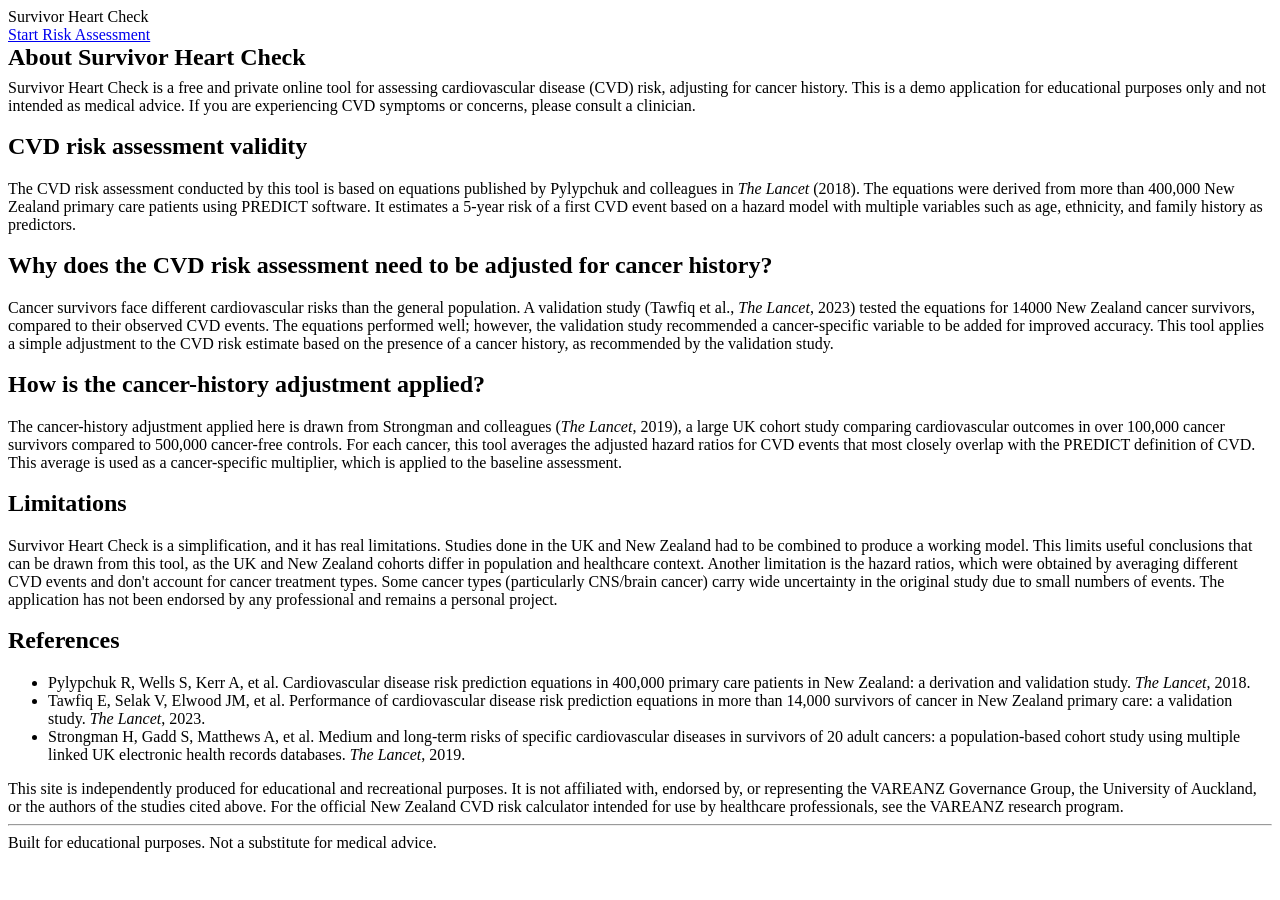
==== index.html @ 63fedc5a "Create index.html" ====
<!doctype html>
<html lang="en">
<head>
	<meta charset="utf-8" />
	<meta name="viewport" content="width=device-width, initial-scale=1" />
	<title>Survivor Heart Check</title>
	<link rel="stylesheet" href="style.css" />
   
  
  <link rel="preconnect" href="https://fonts.googleapis.com">
  <link rel="preconnect" href="https://fonts.gstatic.com" crossorigin>
  <link rel="stylesheet" href="https://fonts.googleapis.com/css2?family=Source+Serif+4:opsz,wght@8..60,400;8..60,600&family=Inter:wght@400;500;600;700&display=swap" />
  <link rel="stylesheet" href="stylecalculator.css" />

</head>
<body>
	<header>
		<div class="container">
			<nav>
				<div class="brand">Survivor Heart Check</div>
				<div style="flex:1"></div>
                <a class="btn" href="indexcalculator.html">Start Risk Assessment</a>
			</nav>
		</div>
	</header>

	<main class="container" role="main">
		<section class="card">
			<h1 style="margin:0 0 8px">About Survivor Heart Check</h1>
			<p style="margin:0 0 12px;color:#000000">Survivor Heart Check is a free and private online tool for assessing cardiovascular disease (CVD) risk, adjusting for cancer history. This is a demo application for educational purposes only and not intended as medical advice. If you are experiencing CVD symptoms or concerns, please consult a clinician.</p>
			<div class="grid">
				

				
			</div>
		</section>

		<section id="check" class="card" style="margin-top:18px">
			<h2 style="margin-top:0">CVD risk assessment validity</h2>
			<p style="margin:0 0 12px;color:#000000">The CVD risk assessment conducted by this tool is based on equations published by Pylypchuk and colleagues in <em>The Lancet</em> (2018). The equations were derived from more than 400,000 New Zealand primary care patients using PREDICT software. It estimates a 5-year risk of a first CVD event based on a hazard model with multiple variables such as age, ethnicity, and family history as predictors.

        </p>
        </section>       

        <section id="check" class="card" style="margin-top:18px">
			<h2 style="margin-top:0">Why does the CVD risk assessment need to be adjusted for cancer history?</h2>
			<p style="margin:0 0 12px;color:#000000">Cancer survivors face different cardiovascular risks than the general population. A validation study (Tawfiq et al., <em>The Lancet</em>, 2023) tested the equations for 14000 New Zealand cancer survivors, compared to their observed CVD events. The equations performed well; however, the validation study recommended a cancer-specific variable to be added for improved accuracy. This tool applies a simple adjustment to the CVD risk estimate based on the presence of a cancer history, as recommended by the validation study.</p>

		</section>

        <section id="check" class="card" style="margin-top:18px">
			<h2 style="margin-top:0">How is the cancer-history adjustment applied?</h2>
			<p style="margin:0 0 12px;color:#000000">The cancer-history adjustment applied here is drawn from Strongman and colleagues (<em>The Lancet</em>, 2019), a large UK cohort study comparing cardiovascular outcomes in 
over 100,000 cancer survivors compared to 500,000 cancer-free controls. For each cancer, this tool averages the adjusted hazard ratios for CVD events that most closely overlap with the PREDICT 
definition of CVD. This average is used as a cancer-specific multiplier, which is applied to the baseline assessment.
</p>
		</section>

        <section id="check" class="card" style="margin-top:18px">
			<h2 style="margin-top:0">Limitations</h2>
			<p style="margin:0 0 12px;color:#000000">Survivor Heart Check is a simplification, and it has real limitations. Studies done in the UK and New Zealand had to be combined to produce a working model. This limits useful conclusions that can be drawn from this tool, as the UK and New Zealand cohorts differ in population and healthcare context. Another limitation is the hazard ratios, which were obtained by averaging different CVD events and don't account for cancer treatment types. Some cancer types (particularly CNS/brain cancer) carry wide uncertainty in the original study due to small numbers of events. The application has not been endorsed by any professional and remains a personal project.
</p>
		</section>

          <section class="card sources" id="sources" style="margin-top:18px">
    <h2 style="margin-top:0">References</h2>
    <ul>
      <li>Pylypchuk R, Wells S, Kerr A, et al. Cardiovascular disease risk prediction equations in 400,000 primary care patients in New Zealand: a derivation and validation study. <em>The Lancet</em>, 2018.</li>
      
      <li>Tawfiq E, Selak V, Elwood JM, et al. Performance of cardiovascular disease risk prediction equations in more than 14,000 survivors of cancer in New Zealand primary care: a validation study. <em>The Lancet</em>, 2023.</li>
      
      <li>Strongman H, Gadd S, Matthews A, et al. Medium and long-term risks of specific cardiovascular diseases in survivors of 20 adult cancers: a population-based cohort study using multiple linked UK electronic health records databases. <em>The Lancet</em>, 2019.</li>
    </ul>
    </section>

  <footer>
This site is independently produced for educational and recreational purposes. It is not affiliated with, endorsed by, or
      representing the VAREANZ Governance Group, the University of Auckland, or the authors of
      the studies cited above. For the official New Zealand CVD risk calculator intended for use
      by healthcare professionals, see the VAREANZ research program.
    <hr />
			<div>Built for educational purposes. Not a substitute for medical advice.</div>
		</footer>
	</main>

	<script src="script.js"></script>
</body>
</html>
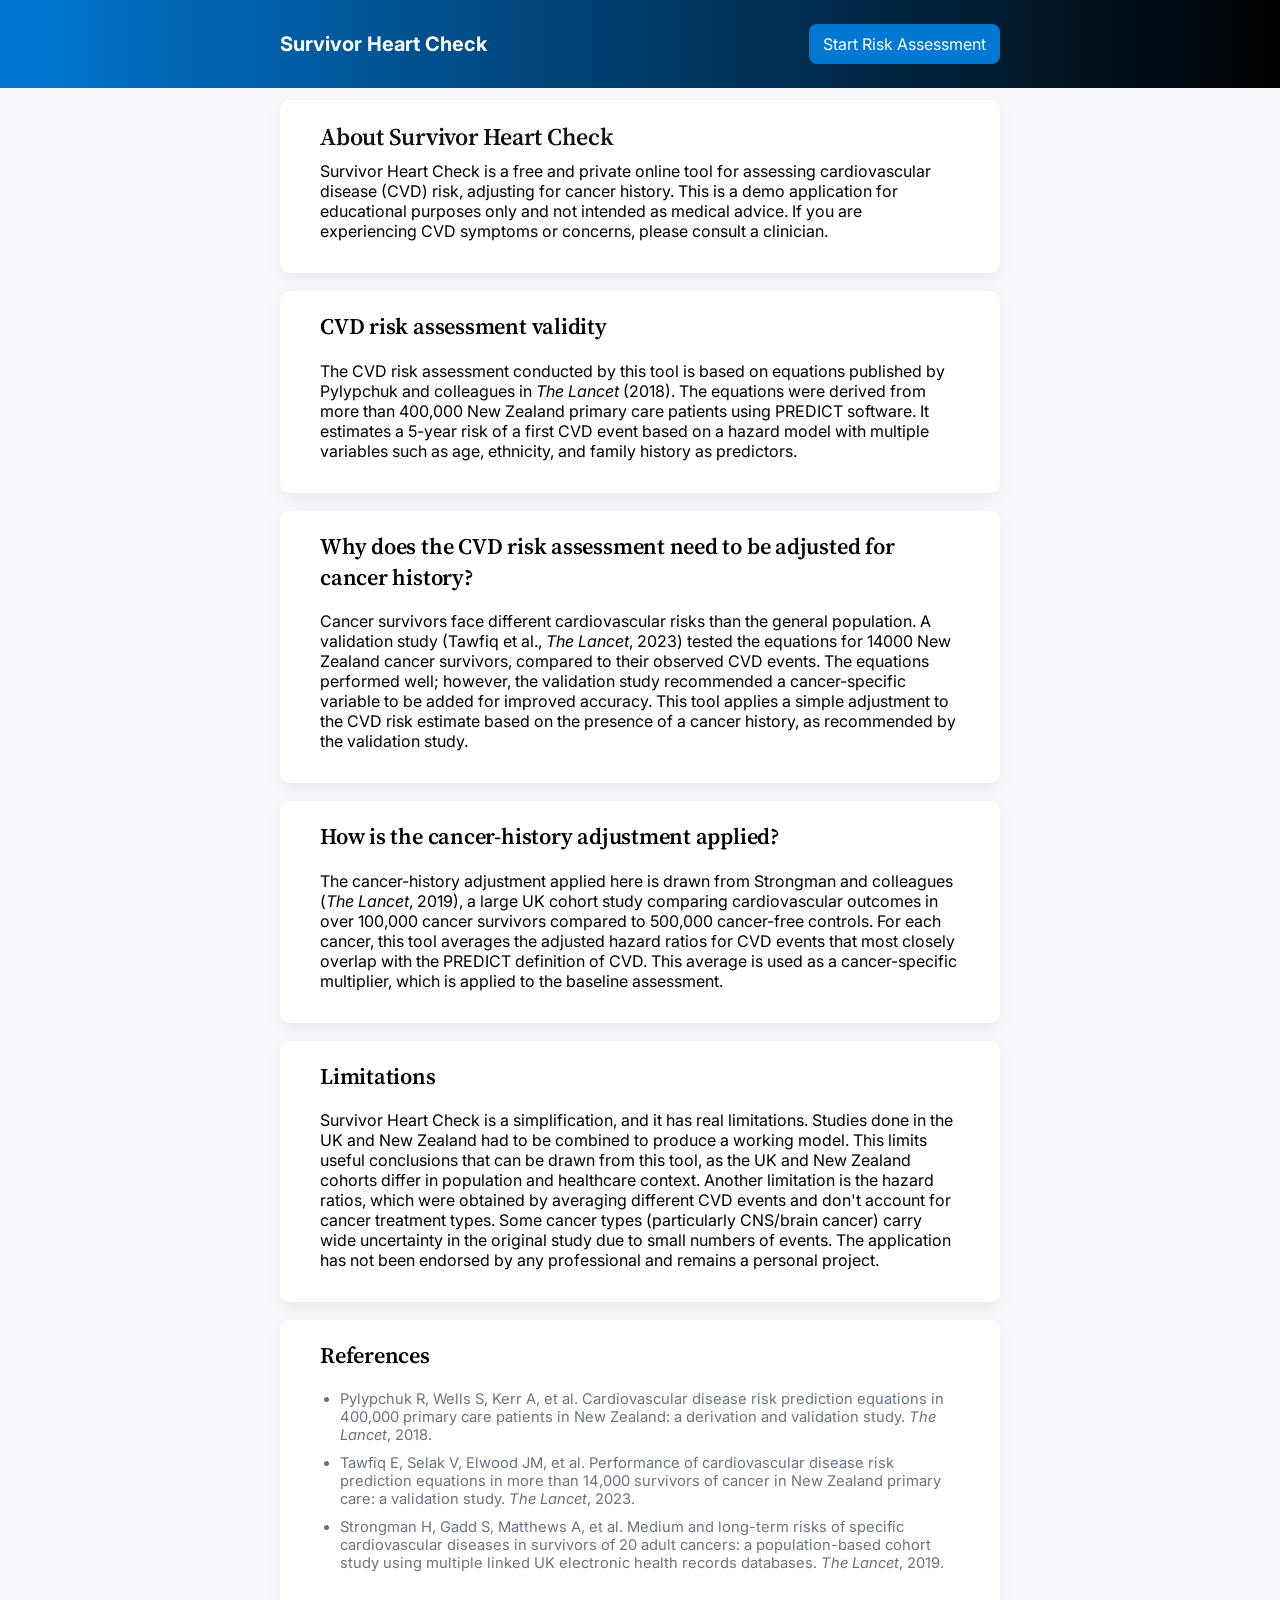
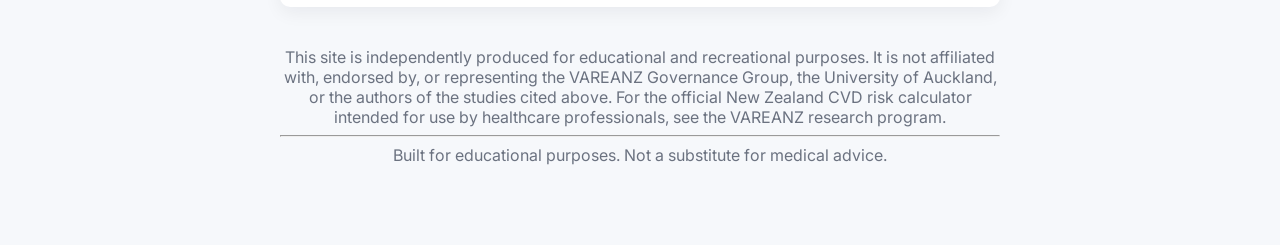
==== commit f899902c: "Add favicon link to index.html" ====
--- a/index.html
+++ b/index.html
@@ -5,6 +5,7 @@
 	<meta name="viewport" content="width=device-width, initial-scale=1" />
 	<title>Survivor Heart Check</title>
 	<link rel="stylesheet" href="style.css" />
+	<link rel="icon" type="image/x-icon" href="./favicon.ico?v=2">
    
   
   <link rel="preconnect" href="https://fonts.googleapis.com">
--- a/style.css
+++ b/style.css
@@ -0,0 +1,14 @@
+@import url('https://fonts.googleapis.com/css2?family=Source+Serif+4:opsz,wght@8..60,400;8..60,600&family=Inter:wght@400;500;600;700&display=swap');
+:root{--bg:#f6f8fb;--card:#fff;--accent:#0078d4}
+body{font-family:Inter,system-ui,Segoe UI,Arial,sans-serif;margin:0;background:var(--bg);color:#111}
+header{background:linear-gradient(90deg,var(--accent),#000000);color:#fff;padding: 12px;}
+.container{max-width:720px;margin:12px auto;padding:0 16px}
+nav{display:flex;gap:10px;align-items:center}
+.brand{font-weight:700;font-size:1.25rem}
+.card{background:var(--card);border-radius:10px;padding:20px;box-shadow:0 6px 18px rgba(16,24,40,0.06)}
+.grid{display:grid;grid-template-columns:1fr 320px;gap:20px}
+@media (max-width:760px){.grid{grid-template-columns:1fr}}
+footer{margin:40px 0 80px;color:#6b7280;text-align:center}
+.btn{display:inline-block;padding:10px 14px;border-radius:8px;background:var(--accent);color:#fff;text-decoration:none}
+label{display:block;margin-top:8px;font-size:0.95rem}
+input,select,textarea{width:100%;padding:10px;border-radius:8px;border:1px solid #e6edf3;margin-top:6px}
--- a/stylecalculator.css
+++ b/stylecalculator.css
@@ -0,0 +1,294 @@
+
+:root {
+  --bg: #f6f8fb;
+  --card: #fff;
+  --accent: #0078d4;
+  --teal: #0078d4;
+  --teal-deep: #000000;
+  --clay: #0078d4;
+  --ink: #111;
+  --ink-soft: #6b7280;
+  --line: #e6edf3;
+  --radius: 10px;
+}
+
+body {
+  font-family: Inter, system-ui, Segoe UI, Arial, sans-serif;
+  margin: 0;
+  background: var(--bg);
+  color: #111;
+}
+.wrap {
+  max-width: 720px;
+  margin: 0 auto;
+  padding: 0 20px;
+}
+
+h1, h2 {
+  font-family: 'Source Serif 4', Georgia, serif;
+  font-weight: 600;
+  letter-spacing: -0.01em;
+}
+
+header {
+  background: linear-gradient(90deg, var(--accent), #000000);
+  color: #fff;
+  padding: 12px;
+}
+
+header nav {
+  display: flex;
+  justify-content: space-between;
+  align-items: center;
+}
+
+.brand {
+  font-weight: 700;
+  font-size: 1.25rem;
+  font-family: Inter, system-ui, Segoe UI, Arial, sans-serif !important;
+  color: #fff;
+}
+
+/* Header */
+.site-header {
+  background: var(--teal-deep);
+  color: #fff;
+  padding: 22px 0;
+}
+.site-header .wrap {
+  display: flex;
+  align-items: baseline;
+  gap: 14px;
+  flex-wrap: wrap;
+}
+.mark {
+  font-family: 'Source Serif 4', serif;
+  font-size: 1.3rem;
+  font-weight: 600;
+}
+.tag {
+  font-size: 0.85rem;
+  color: #c9ddd6;
+}
+
+/* Intro */
+.intro {
+  padding: 48px 0 28px;
+}
+.intro h1 {
+  font-size: 2rem;
+  margin: 0 0 16px;
+  color: var(--teal-deep);
+}
+.lede {
+  font-size: 1.05rem;
+  color: var(--ink-soft);
+  margin: 0 0 12px;
+}
+.lede.small {
+  font-size: 0.92rem;
+  border-left: 3px solid var(--clay);
+  padding-left: 14px;
+}
+.lede a { color: var(--teal-deep); font-weight: 600; }
+
+/* Cards */
+.card {
+  background: var(--card);
+  border-radius: 10px;
+  padding: 20px 40px;
+  box-shadow: 0 6px 18px rgba(16,24,40,0.06);
+  border: none;
+}
+.card h2 {
+  margin-top: 0;
+  font-size: 1.4rem;
+  color: var(--teal-deep);
+}
+.card p { color: var(--ink-soft); }
+
+/* Form */
+.field-group {
+  margin-bottom: 28px;
+  padding-bottom: 24px;
+  border-bottom: 1px solid var(--line);
+}
+.field-group:last-of-type {
+  border-bottom: none;
+}
+.group-title {
+  font-size: 1.05rem;
+  margin: 0 0 16px;
+   color: #0078d4 !important;
+}
+label {
+  display: block;
+  font-weight: 600;
+  font-size: 0.92rem;
+  margin: 16px 0 6px;
+  color: var(--ink);
+}
+label:first-of-type { margin-top: 0; }
+input[type="number"],
+select {
+  width: 100%;
+  padding: 10px;
+  border-radius: 8px;
+  border: 1px solid #e6edf3;
+  margin-top: 6px;
+  background: #fff;
+}
+
+input:focus, select:focus {
+  outline: 2px solid var(--teal);
+  outline-offset: 1px;
+}
+.hint {
+  font-size: 0.82rem;
+  color: #7c7264;
+  margin: 6px 0 0;
+}
+.field-error {
+  font-size: 0.82rem;
+  color: #b03a2e;
+  margin: 5px 0 0;
+  font-weight: 500;
+}
+.checkbox-row {
+  display: flex;
+  flex-direction: column;
+  gap: 10px;
+  margin-top: 14px;
+}
+.checkbox-label {
+  display: flex;
+  align-items: center;
+  gap: 9px;
+  font-weight: 400;
+  font-size: 0.94rem;
+  margin: 0;
+}
+.checkbox-label input { width: auto; margin: 0; }
+
+.btn-primary {
+  width: 100%;
+  padding: 14px 18px;
+  background: var(--teal);
+  color: #fff;
+  font-size: 1.02rem;
+  font-weight: 600;
+  border: none;
+  border-radius: 8px;
+  cursor: pointer;
+  margin-top: 8px;
+  transition: background 0.15s ease;
+}
+.btn-primary {
+  background: var(--accent);
+  border-radius: 8px;
+}
+
+.btn-primary:hover {
+  background: #005ea2;
+}
+
+.btn-back {
+  display: inline-flex;
+  align-items: center;
+  gap: 6px;
+  padding: 11.5px 14px;
+  background: var(--accent);
+  color: #fff;
+
+  border-radius: 8px;
+  text-decoration: none;
+  font-size: 0.9rem;
+  transition: background 0.15s ease;
+}
+
+
+
+.btn-back:hover {
+  background: rgba(255,255,255,0.15);
+}
+
+/* Results */
+.result {
+  margin-top: 32px;
+  padding-top: 28px;
+  border-top: 2px solid var(--line);
+}
+.result h2 { font-size: 1.2rem; }
+.result-figures {
+  display: flex;
+  align-items: center;
+  gap: 18px;
+  flex-wrap: wrap;
+  margin: 20px 0;
+}
+.figure {
+  flex: 1;
+  min-width: 160px;
+  padding: 18px;
+  border-radius: 8px;
+  background: #f4f1e9;
+  text-align: center;
+}
+.figure.highlight {
+  background: #ece3da;
+  border: 2px solid var(--clay);
+}
+.figure-label {
+  display: block;
+  font-size: 0.8rem;
+  color: var(--ink-soft);
+  margin-bottom: 6px;
+}
+.figure-value {
+  display: block;
+  font-family: 'Source Serif 4', serif;
+  font-size: 2rem;
+  font-weight: 600;
+  color: var(--teal-deep);
+}
+.figure-arrow {
+  font-size: 1.5rem;
+  color: var(--ink-soft);
+}
+.result-note {
+  font-size: 0.92rem;
+  color: var(--ink-soft);
+}
+.result-disclaimer {
+  font-size: 0.85rem;
+  color: #8a7f6e;
+  font-style: italic;
+}
+
+/* Methodology / sources */
+.methodology p, .sources p { font-size: 0.95rem; }
+.sources ul {
+  padding-left: 20px;
+  color: var(--ink-soft);
+  font-size: 0.92rem;
+}
+.sources li { margin-bottom: 10px; }
+.footnote {
+  font-size: 0.82rem;
+  color: #8a7f6e;
+  border-top: 1px solid var(--line);
+  padding-top: 16px;
+  margin-top: 16px;
+}
+
+footer {
+  margin: 40px 0 80px;
+  color: #6b7280;
+  text-align: center;
+}
+
+@media (max-width: 600px) {
+  .card { padding: 22px; }
+  .intro { padding: 32px 0 20px; }
+  .intro h1 { font-size: 1.6rem; }
+}
